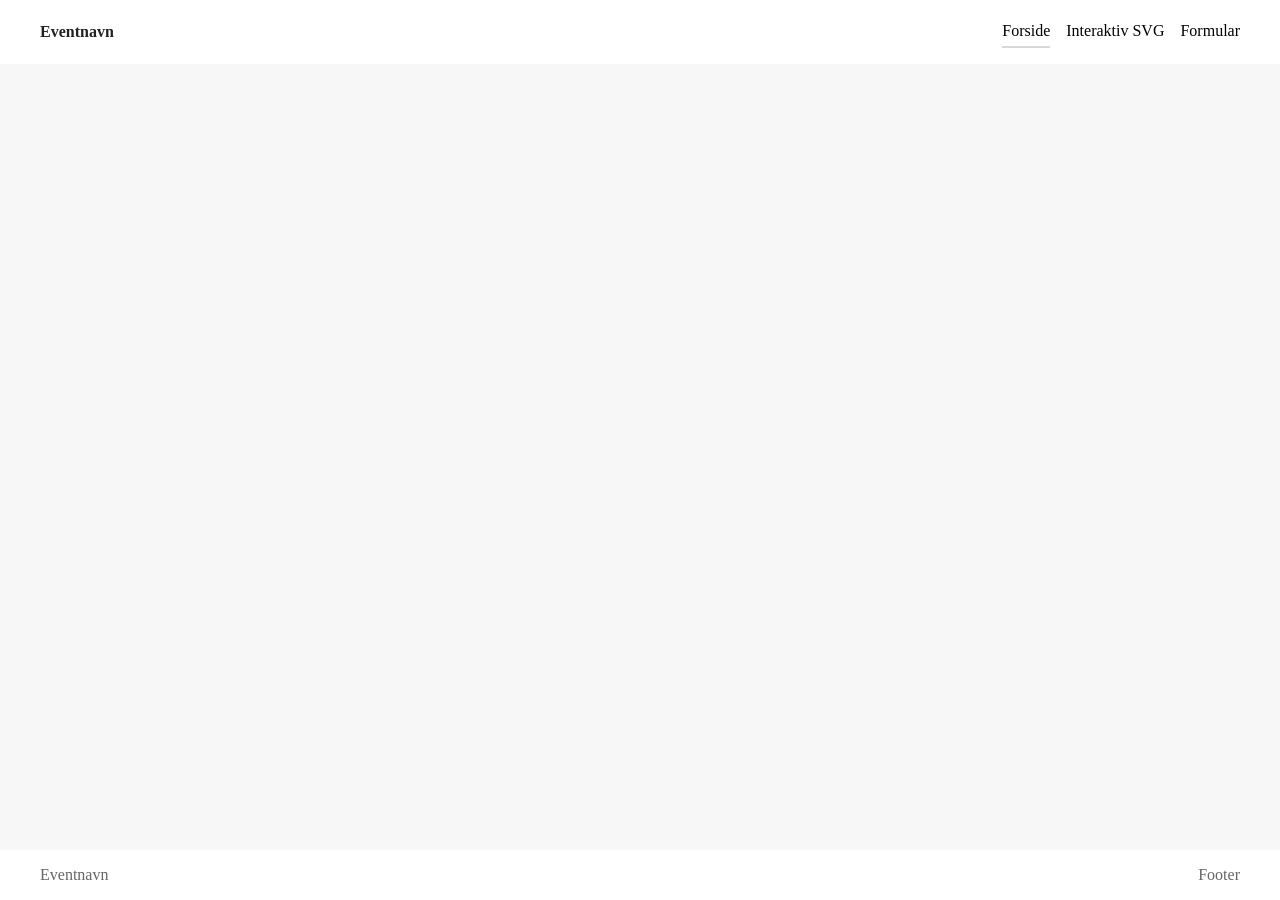
==== index.html @ cf75ee30 "init" ====
<!DOCTYPE html>
<html lang="da">

<head>
  <meta charset="UTF-8">
  <meta name="viewport" content="width=device-width, initial-scale=1.0">
  <title>Eventnavn</title>
  <link rel="stylesheet" href="./starter.css">
  <link rel="stylesheet" href="./style.css">
</head>

<body>
  <header class="site-header">
    <div class="header-content">
      <a class="site-logo" href="./">Eventnavn</a>
      <nav class="site-nav">
        <button>Menu</button>
        <ul class="menu" id="menu" popover>
          <li><a href="./" aria-current="page">Forside</a></li>
          <li><a href="./svg.html">Interaktiv SVG</a></li>
          <li><a href="./form.html">Formular</a></li>
        </ul>
      </nav>
    </div>
  </header>

  <main></main>

  <footer class="site-footer">
    <div class="footer-content">
      <p>Eventnavn</p>
      <p>Footer</p>
    </div>
  </footer>
  <script src="./script.js"></script>
</body>

</html>
---- style.css ----
/* Variabler */
html {
  --color-page: #f7f7f7;
  --color-surface: #fff;
  --color-text: #222;
  --color-muted: #666;
  --color-border: #d8d8d8;
  --space-05: 0.5rem;
  --space-1: 1rem;
  --space-2: 2rem;
  --space-3: 3rem;

  background: var(--color-page);
  color: var(--color-text);
}

/* Globalt layout */
body {
  margin: 0;
  min-height: 100svh;
  display: grid;
  grid-template-rows: auto 1fr auto;
  grid-template-columns: minmax(1rlh, 1fr) minmax(0, 75rem) minmax(1rlh, 1fr);
}

h1,
h2,
h3,
p {
  margin: 0;
}

main {
  display: grid;
  grid-template-columns: inherit;
  grid-column: 1 / -1;
  align-content: start;
}

main > * {
  grid-column: 2;
  padding-block: var(--space-3);
}

.svg-page {
  display: grid;
  gap: var(--space-2);
}

.svg-intro {
  display: grid;
  gap: var(--space-1);
  max-width: 60ch;
}

.svg-intro p {
  color: var(--color-muted);
}

.svg-layout {
  display: grid;
  gap: var(--space-2);
  align-items: start;
  @media (width > 800px) {
    grid-template-columns: 1fr min(40%, 36ch);
  }
}

.form-page {
  display: grid;
  gap: var(--space-2);
  @media (width > 600px) {
    grid-template-columns: min(40%, 50ch) 1fr;
  }
}

.form-intro {
  display: grid;
  gap: var(--space-1);
  align-content: start;
  max-width: 60ch;
}

.form-intro p {
  color: var(--color-muted);
}

.opsamling-page {
  display: grid;
  gap: var(--space-2);
  align-items: start;

  @media (width > 800px) {
    grid-template-columns: minmax(0, 44ch) minmax(20rem, 1fr);
  }
}

.opsamling-intro {
  display: grid;
  gap: var(--space-1);
  max-width: 60ch;
}

.opsamling-intro p {
  color: var(--color-muted);
}

.error-page {
  display: grid;
  gap: var(--space-1);
  max-width: 60ch;
}

.error-page p {
  color: var(--color-muted);
}

/* Header og footer */
.site-header,
.site-footer {
  grid-column: 1 / -1;

  display: grid;
  grid-template-columns: inherit;
  background: var(--color-surface);
}

.header-content,
.footer-content {
  grid-column: 2;
}

.header-content {
  min-height: 4rem;
  display: flex;
  justify-content: space-between;
  align-items: center;
  gap: var(--space-1);
}

.site-logo {
  color: inherit;
  font-weight: 700;
  text-decoration: none;
}

.footer-content {
  padding-block: var(--space-1);
  display: flex;
  flex-wrap: wrap;
  justify-content: space-between;
  gap: var(--space-1);
  color: var(--color-muted);
}

/* Navigation */
[popover] {
  margin: 0;
  padding: 0;
  border: none;
  background: transparent;
}

.site-nav button {
  padding: 0.4rem 0.7rem;
  border: 1px solid var(--color-border);
  background: var(--color-surface);
  @media (width > 600px) {
    display: none;
  }
}

.menu {
  margin: 0;
  padding: var(--space-1);
  list-style: none;
  background: var(--color-surface);
  border: 1px solid var(--color-border);
  @media (width > 600px) {
    display: flex;
    gap: var(--space-1);
    padding: 0;
    border: none;
    background: none;
    position: static;
  }
}

.menu a {
  display: block;
  padding: 0.4rem 0;
  color: inherit;
  text-decoration: none;
  border-bottom: 2px solid #0000;
}

.menu a[aria-current="page"] {
  border-bottom-color: var(--color-border);
}

/* Flader */
.panel,
.svg-placeholder,
.form-placeholder,
.opsamling-placeholder {
  background: var(--color-surface);
  border: 1px solid var(--color-border);
}

.panel {
  padding: var(--space-1);
  display: grid;
  gap: var(--space-1);
}

.svg-placeholder,
.opsamling-placeholder {
  min-height: -webkit-fill-available;
  min-height: stretch;
}

.form-placeholder {
  min-height: -webkit-fill-available;
  min-height: stretch;
  padding: var(--space-1);
}

/* Details */
.accordion {
  display: grid;
  gap: var(--space-05);
}

.accordion-item {
  border: 1px solid var(--color-border);
  background: var(--color-surface);
}

.accordion-item p {
  padding: 0 var(--space-1) var(--space-1);
  color: var(--color-muted);
}

/* Knap/link */
.button {
  justify-self: start;
  display: inline-block;
  padding: 0.5rem 0.8rem;
  border: 1px solid var(--color-border);
  background: var(--color-surface);
  color: inherit;
  text-decoration: none;
}
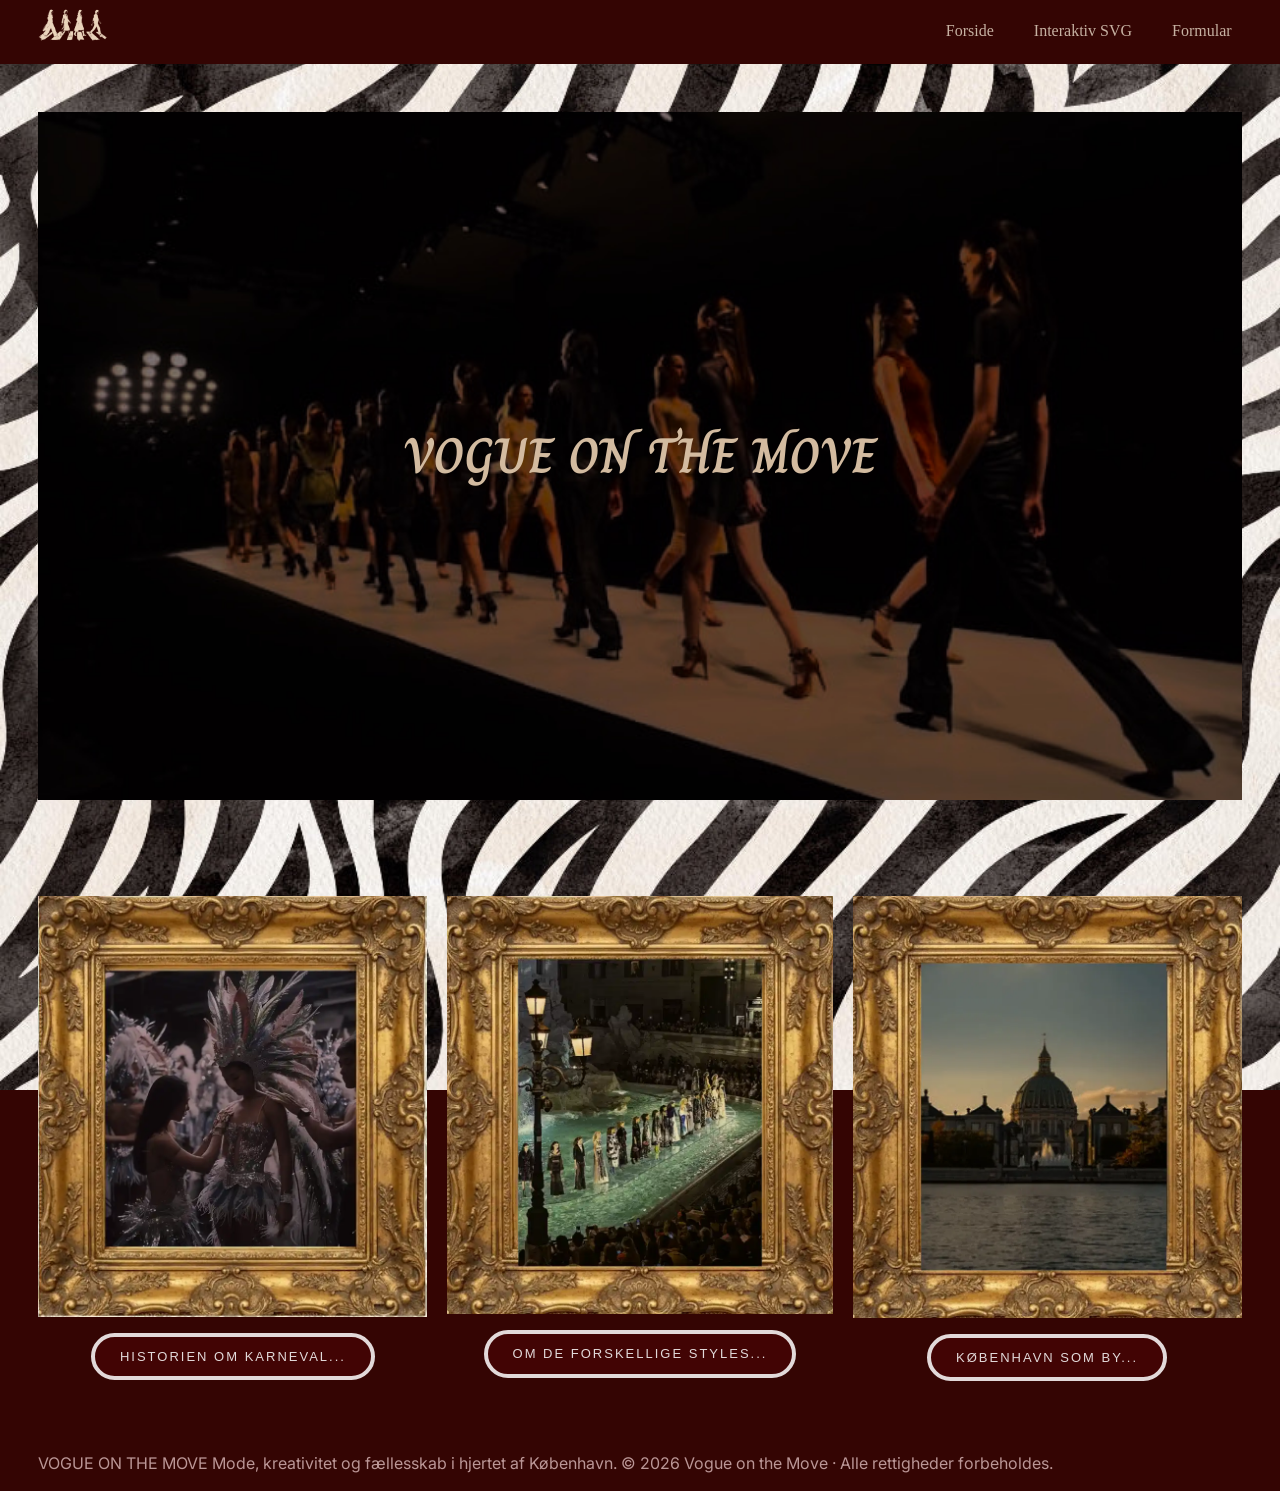
==== commit 05831fa3: "forside done" ====
--- a/index.html
+++ b/index.html
@@ -7,14 +7,39 @@
   <title>Eventnavn</title>
   <link rel="stylesheet" href="./starter.css">
   <link rel="stylesheet" href="./style.css">
+  <link rel="preconnect" href="https://fonts.googleapis.com">
+  <link rel="preconnect" href="https://fonts.gstatic.com" crossorigin>
+  <link href="https://fonts.googleapis.com/css2?family=Charm:wght@400;700&display=swap" rel="stylesheet">
+  <link rel="preconnect" href="https://fonts.googleapis.com">
+  <link rel="preconnect" href="https://fonts.gstatic.com" crossorigin>
+  <link
+    href="https://fonts.googleapis.com/css2?family=Inter:ital,opsz,wght@0,14..32,100..900;1,14..32,100..900&display=swap"
+    rel="stylesheet">
+  <link rel="preconnect" href="https://fonts.googleapis.com">
+  <link rel="preconnect" href="https://fonts.gstatic.com" crossorigin>
+  <link href="https://fonts.googleapis.com/css2?family=Playpen+Sans+Deva:wght@100..800&display=swap" rel="stylesheet">
+  <link rel="preconnect" href="https://fonts.googleapis.com">
+  <link rel="preconnect" href="https://fonts.gstatic.com" crossorigin>
+  <link href="https://fonts.googleapis.com/css2?family=Kotta+One&display=swap" rel="stylesheet">
 </head>
 
 <body>
+
+  <section class="hero">
+
+  </section>
+
   <header class="site-header">
     <div class="header-content">
-      <a class="site-logo" href="./">Eventnavn</a>
+      <a class="site-logo" href="./"></a>
+      <div class="logo">
+        <a href="index.html">
+          <img src="imgs/logo.png" alt="logo">
+        </a>
+      </div>
       <nav class="site-nav">
-        <button>Menu</button>
+        <button popovertarget="menu">Menu</button>
+
         <ul class="menu" id="menu" popover>
           <li><a href="./" aria-current="page">Forside</a></li>
           <li><a href="./svg.html">Interaktiv SVG</a></li>
@@ -22,14 +47,80 @@
         </ul>
       </nav>
     </div>
+
   </header>
 
-  <main></main>
+  <main>
+    <div class="forside">
+      <img src="imgs/forside.webp" alt="modeshow">
+      <h1>VOGUE ON THE MOVE</h1>
+    </div>
+    <div class="billeder">
 
+      <div class="billede-popover">
+        <div class="billede">
+          <img src="imgs/karneval.webp" alt="Karneval">
+          <button class="knap" popovertarget="karneval-info">
+            Historien om karneval...
+          </button>
+        </div>
+
+        <div id="karneval-info" class="popover-indhold" popover>
+          <h3>Karneval</h3>
+          <p>Karneval har rødder flere hundrede år tilbage og er en festlig tradition, hvor mennesker samles om musik,
+            dans,
+            farverige kostumer og kreativ udfoldelse. Traditionen har udviklet sig gennem tiden og fejres i dag over
+            hele
+            verden som en hyldest til fællesskab, kultur og frihed til at udtrykke sig.</p>
+        </div>
+      </div>
+
+      <div class="billede-popover">
+        <div class="billede">
+          <img src="imgs/modeshow.webp" alt="Modeshow">
+          <button class="knap" popovertarget="modeshow-info">
+            Om de forskellige styles...
+          </button>
+        </div>
+
+        <div id="modeshow-info" class="popover-indhold" popover>
+          <h3>Modeshow</h3>
+          <p>Til Vogue on the Move kan du opleve alt fra elegant haute couture og moderne streetwear til farverige
+            avantgarde-looks og ekstravagante karnevalskostumer. Modeshowet hylder kreativitet, personlig stil og modet
+            til at
+            skille sig ud.</p>
+        </div>
+      </div>
+
+      <div class="billede-popover">
+        <div class="billede">
+          <img src="imgs/kobenhavn.webp" alt="København">
+          <button class="knap" popovertarget="kobenhavn-info">
+            København som by...
+          </button>
+        </div>
+
+        <div id="kobenhavn-info" class="popover-indhold" popover>
+          <h3>København</h3>
+          <p>København danner den perfekte ramme om Vogue on the Move. Byen er kendt for sin unikke blanding af
+            skandinavisk
+            minimalisme, kreativitet og moderne streetstyle. Med sine farverige gader og levende kulturliv bliver
+            København en
+            naturlig scene for mode, kunst og fællesskab.</p>
+        </div>
+      </div>
+
+
+      </section>
+  </main>
   <footer class="site-footer">
     <div class="footer-content">
-      <p>Eventnavn</p>
-      <p>Footer</p>
+      <p>VOGUE ON THE MOVE
+
+        Mode, kreativitet og fællesskab i hjertet af København.
+
+        © 2026 Vogue on the Move · Alle rettigheder forbeholdes.</p>
+
     </div>
   </footer>
   <script src="./script.js"></script>
--- a/starter.css
+++ b/starter.css
@@ -0,0 +1,115 @@
+*,
+::before,
+::after {
+  box-sizing: border-box;
+  margin: 0;
+  padding: 0;
+}
+
+html {
+  interpolate-size: allow-keywords;
+  font-family: system-ui, sans-serif;
+  line-height: 1.5;
+  -webkit-font-smoothing: antialiased;
+}
+
+h1 {
+  font-family: charm;
+  font-size: 50px;
+  color: burlywood;
+}
+h2 {
+  line-height: 1.25;
+}
+
+p,
+li {
+  text-wrap: pretty;
+}
+
+img,
+svg {
+  display: block;
+  width: 100%;
+  height: auto;
+}
+
+label {
+  display: block;
+}
+
+input,
+button,
+textarea,
+select {
+  font: inherit;
+  color: inherit;
+  background-color: transparent;
+  font-size: max(1em, 16px);
+  padding: 0;
+  margin: 0;
+}
+
+input:where([type="checkbox"], [type="radio"]) {
+  width: 1em;
+  height: 1em;
+}
+
+textarea {
+  resize: none;
+  min-height: 4lh;
+}
+
+legend {
+  padding: 0;
+}
+
+select,
+::picker(select) {
+  appearance: base-select;
+}
+
+[popover] {
+  margin: revert;
+}
+
+dialog {
+  overscroll-behavior: none;
+
+  &::backdrop {
+    overflow: hidden;
+    overscroll-behavior: contain;
+  }
+}
+
+.visually-hidden {
+  position: absolute;
+  width: 1px;
+  height: 1px;
+  overflow: hidden;
+  white-space: nowrap;
+  clip-path: inset(100%);
+}
+p {
+  font-family: inter;
+}
+h2,
+h3 {
+  font-family: Playpen Sans Deva;
+  color: beige;
+}
+
+.klik-tekst {
+  font-family: Playpen Sans Deva;
+  font-weight: 800px;
+}
+
+.form {
+  font-family: inter;
+  color: black;
+}
+.formoverskrift {
+  color: #420404;
+  font-size: 30px;
+  font-family: "Times New Roman", Times, serif;
+}
--- a/style.css
+++ b/style.css
@@ -1,10 +1,10 @@
 /* Variabler */
 html {
-  --color-page: #f7f7f7;
-  --color-surface: #fff;
-  --color-text: #222;
-  --color-muted: #666;
-  --color-border: #d8d8d8;
+  --color-page: #340503;
+  --color-surface: #340503;
+  --color-text: #0b0202;
+  --color-muted: #ba9696;
+  --color-border: #340503;
   --space-05: 0.5rem;
   --space-1: 1rem;
   --space-2: 2rem;
@@ -17,10 +17,24 @@
 /* Globalt layout */
 body {
   margin: 0;
+  min-height: 100vh;
   min-height: 100svh;
   display: grid;
   grid-template-rows: auto 1fr auto;
-  grid-template-columns: minmax(1rlh, 1fr) minmax(0, 75rem) minmax(1rlh, 1fr);
+  /* Ret 75rem til 94vw herunder: */
+  grid-template-columns: minmax(1rem, 1fr) minmax(0, 94vw) minmax(1rem, 1fr);
+  background-image: url("imgs/print.jpg");
+  background-size: cover;
+  background-position: center;
+  background-repeat: no-repeat;
+  background-attachment: fixed;
+}
+
+img {
+  width: 100%;
+  height: auto;
+  display: block;
+  margin-bottom: 1rem;
 }
 
 h1,
@@ -42,6 +56,7 @@
   padding-block: var(--space-3);
 }
 
+/* SVG-side */
 .svg-page {
   display: grid;
   gap: var(--space-2);
@@ -61,14 +76,17 @@
   display: grid;
   gap: var(--space-2);
   align-items: start;
+
   @media (width > 800px) {
     grid-template-columns: 1fr min(40%, 36ch);
   }
 }
 
+/* Formularside */
 .form-page {
   display: grid;
   gap: var(--space-2);
+
   @media (width > 600px) {
     grid-template-columns: min(40%, 50ch) 1fr;
   }
@@ -85,6 +103,11 @@
   color: var(--color-muted);
 }
 
+.form {
+  color: #110e0d;
+}
+
+/* Opsamlingsside */
 .opsamling-page {
   display: grid;
   gap: var(--space-2);
@@ -105,6 +128,7 @@
   color: var(--color-muted);
 }
 
+/* Fejlside */
 .error-page {
   display: grid;
   gap: var(--space-1);
@@ -119,7 +143,6 @@
 .site-header,
 .site-footer {
   grid-column: 1 / -1;
-
   display: grid;
   grid-template-columns: inherit;
   background: var(--color-surface);
@@ -153,7 +176,7 @@
   color: var(--color-muted);
 }
 
-/* Navigation */
+/* Navigation og mobilmenu */
 [popover] {
   margin: 0;
   padding: 0;
@@ -162,36 +185,47 @@
 }
 
 .site-nav button {
-  padding: 0.4rem 0.7rem;
-  border: 1px solid var(--color-border);
-  background: var(--color-surface);
-  @media (width > 600px) {
+  padding: 10px 15px;
+  background: #340503;
+  color: #eddfce;
+  border: 1px solid #cbb69e;
+  cursor: pointer;
+
+  @media (min-width: 601px) {
     display: none;
-  }
-}
-
+    position: right;
+  }
+}
 .menu {
+  inset: auto;
+  top: 4rem;
+  right: 3vw;
   margin: 0;
-  padding: var(--space-1);
+  padding: 20px;
   list-style: none;
-  background: var(--color-surface);
-  border: 1px solid var(--color-border);
-  @media (width > 600px) {
+  background: #eddfce;
+  color: #420404;
+  border: 1px solid #cbb69e;
+  font-family: "Times New Roman", Times, serif;
+
+  @media (min-width: 601px) {
     display: flex;
-    gap: var(--space-1);
+    gap: 20px;
+    position: static;
     padding: 0;
+    margin: 0;
     border: none;
-    background: none;
-    position: static;
+    background: transparent;
+    color: #c6b1a2;
   }
 }
 
 .menu a {
   display: block;
-  padding: 0.4rem 0;
+  padding: 10px;
   color: inherit;
   text-decoration: none;
-  border-bottom: 2px solid #0000;
+  border-bottom: 2px solid transparent;
 }
 
 .menu a[aria-current="page"] {
@@ -214,18 +248,17 @@
 }
 
 .svg-placeholder,
-.opsamling-placeholder {
-  min-height: -webkit-fill-available;
-  min-height: stretch;
-}
-
+.opsamling-placeholder,
 .form-placeholder {
   min-height: -webkit-fill-available;
   min-height: stretch;
+}
+
+.form-placeholder {
   padding: var(--space-1);
 }
 
-/* Details */
+/* Accordion */
 .accordion {
   display: grid;
   gap: var(--space-05);
@@ -241,7 +274,7 @@
   color: var(--color-muted);
 }
 
-/* Knap/link */
+/* Knapper og links */
 .button {
   justify-self: start;
   display: inline-block;
@@ -251,3 +284,203 @@
   color: inherit;
   text-decoration: none;
 }
+
+.knap {
+  border-radius: 50px;
+  padding: 10px 25px;
+  text-align: center;
+  display: block;
+  width: fit-content;
+  margin: 6px auto;
+  background-color: #420404;
+  color: #e2d9d9;
+  border: 4px solid #e2d9d9;
+  font-family: "Montserrat", sans-serif;
+  font-size: 13px;
+  font-weight: 500;
+  letter-spacing: 2px;
+  text-transform: uppercase;
+  cursor: pointer;
+  transition: all 0.3s ease;
+}
+
+/* Billeder */
+.billeder {
+  display: flex;
+  gap: 20px;
+  grid-template-columns: 1fr 1fr 1fr;
+  @media (max-width: 800px) {
+    display: grid;
+    grid-template-columns: 1fr;
+    width: 70%;
+    height: auto;
+    margin-left: 60px;
+  }
+}
+
+.billede {
+  position: relative;
+}
+
+.billede img {
+  width: 100%;
+  display: block;
+}
+
+/* Popovers */
+.popover-indhold {
+  position: fixed;
+  inset: auto;
+  top: 50%;
+  transform: translateY(-50%);
+  background: #eddfce;
+  color: #420404;
+  border: 1px solid #cbb69e;
+  padding: 25px;
+  width: 28%;
+  max-width: 350px;
+  box-sizing: border-box;
+  line-height: 1.6;
+  box-shadow: 0 5px 25px rgba(0, 0, 0, 0.2);
+  margin: 0;
+}
+
+#karneval-info {
+  left: 5%;
+}
+
+#modeshow-info {
+  left: 36%;
+}
+
+#kobenhavn-info {
+  left: 67%;
+}
+
+.popover-indhold h3 {
+  font-family: "Montserrat", sans-serif;
+  color: #420404;
+}
+
+/* Mobilversion af popovers */
+@media (max-width: 800px) {
+  .popover-indhold {
+    top: 50%;
+    left: 50%;
+    transform: translate(-50%, -50%);
+    width: 85%;
+    max-width: 350px;
+    margin: 0;
+  }
+
+  #karneval-info,
+  #modeshow-info,
+  #kobenhavn-info {
+    left: 50%;
+  }
+}
+
+/* Forside */
+
+.forside {
+  position: relative;
+  width: 100%;
+  padding: auto;
+}
+
+.forside img {
+  width: 100%;
+  height: 100%;
+  display: block;
+}
+
+.forside h1 {
+  position: absolute;
+  top: 50%;
+  left: 50%;
+  transform: translate(-50%, -50%);
+  z-index: 2;
+  color: rgb(211, 187, 160);
+
+  @media (max-width: 600px) {
+    font-size: 28px;
+    white-space: nowrap;
+  }
+}
+
+/* Logo */
+.logo {
+  width: 70px;
+  height: auto;
+  position: absolute;
+}
+
+.form-page {
+  width: 100%;
+  display: flex;
+  flex-direction: column;
+  align-items: center;
+  background-color: #eddfce;
+  color: #420404;
+  border: 20px solid #440d02;
+  box-sizing: border-box;
+  margin-top: 10px;
+  margin-bottom: 10px;
+}
+
+.form {
+  width: 90%;
+  max-width: 1100px;
+  margin: 0 auto;
+  box-sizing: border-box;
+}
+.form input[type="range"] {
+  width: 80%;
+  accent-color: #420404;
+  cursor: pointer;
+}
+
+.formknap {
+  border-radius: 50px;
+  padding: 10px 25px;
+  text-align: center;
+  display: block;
+  width: fit-content;
+  margin: 6px auto;
+  background-color: #420404;
+  color: #e2d9d9;
+  border: 4px solid #340404;
+  font-family: "Montserrat", sans-serif;
+  font-size: 13px;
+  font-weight: 500;
+  letter-spacing: 2px;
+  text-transform: uppercase;
+  cursor: pointer;
+  transition: all 0.3s ease;
+}
+
+/******** svg *******/
+/* Tilføj bevægelserne til din interaktive SVG herunder */
+.svg-girls .girls {
+  transition: transform 0.8s ease-in-out;
+}
+
+.svg-girls[data-position="karneval"] .girls {
+  transform: translate(0px, 0px);
+}
+
+.svg-girls[data-position="modeshow"] .girls {
+  transform: translate(350px, -150px);
+}
+
+.svg-girls[data-position="kobenhavn"] .girls {
+  transform: translate(650px, 120px);
+}
+
+/* Gør teksten i harmonika-menuen pæn og klikbar */
+.accordion-item summary {
+  padding: var(--space-1);
+  color: #eddfce;
+  font-weight: bold;
+  cursor: pointer;
+}
